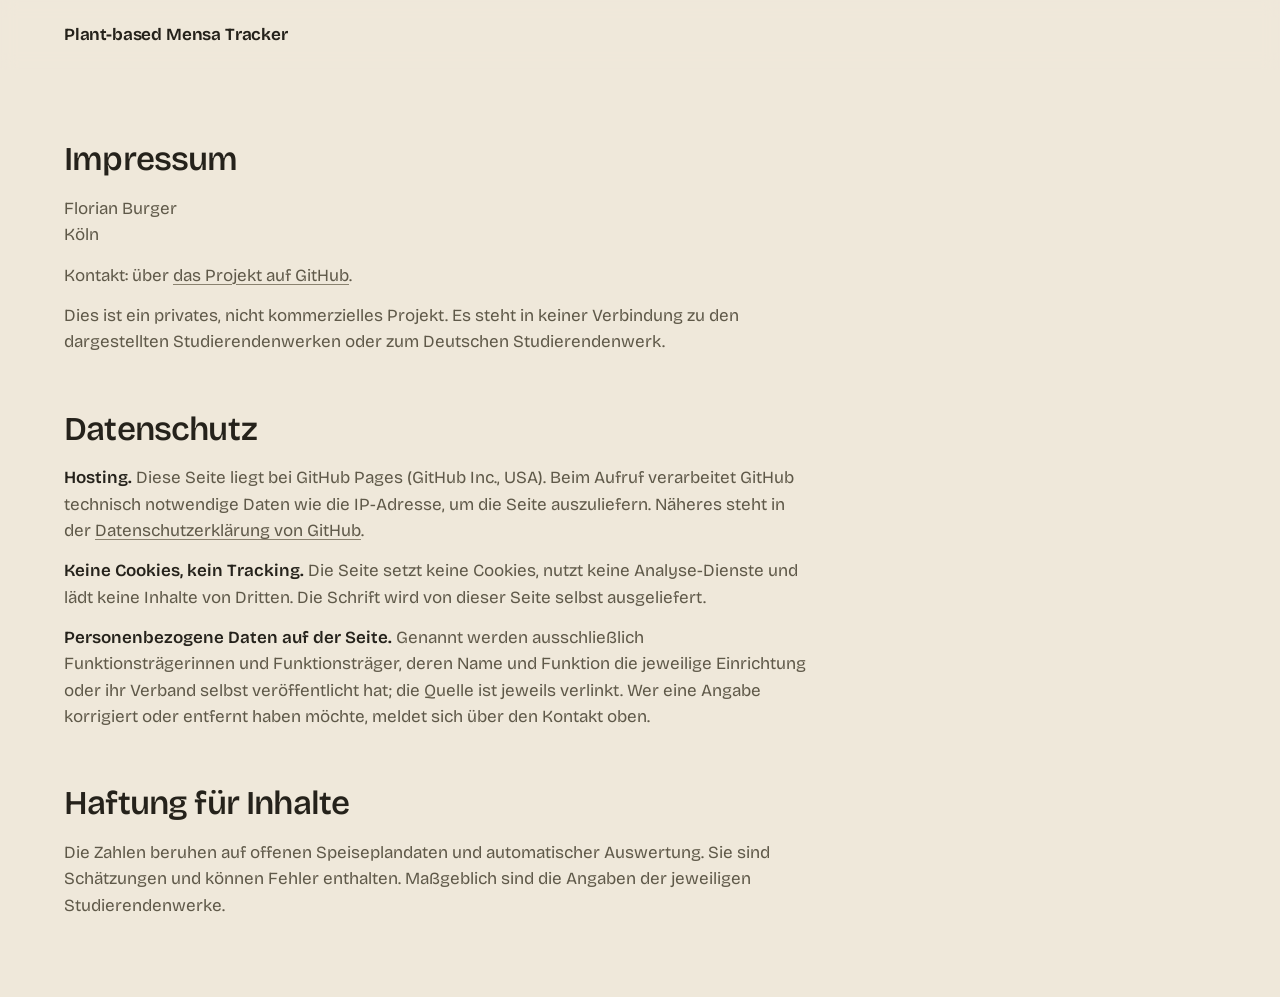
==== docs/imprint.html @ 36a79f9d "Add pipeline, reference data and site Menu pipeline on OpenMensa, reference data for all 57 Studiere" ====
<!doctype html>
<html lang="de">
<head>
<meta charset="utf-8">
<meta name="viewport" content="width=device-width, initial-scale=1">
<title>Impressum &amp; Datenschutz – Plant-based Mensa Tracker</title>
<meta name="robots" content="noindex">
<link rel="stylesheet" href="style.css">
</head>
<body>
<header class="top"><a class="brand" href="./">Plant-based Mensa Tracker</a></header>
<main>
  <section class="block prose" style="border-top:0">
    <h2>Impressum</h2>
    <p>Florian Burger<br>Köln</p>
    <p>Kontakt: über <a href="https://github.com/fburgerdev/website-stuwerke/issues/new">das Projekt auf GitHub</a>.</p>
    <p>Dies ist ein privates, nicht kommerzielles Projekt. Es steht in keiner Verbindung zu den dargestellten Studierendenwerken oder zum Deutschen Studierendenwerk.</p>

    <h2 style="margin-top:48px">Datenschutz</h2>
    <p><strong>Hosting.</strong> Diese Seite liegt bei GitHub Pages (GitHub Inc., USA). Beim Aufruf verarbeitet GitHub technisch notwendige Daten wie die IP-Adresse, um die Seite auszuliefern. Näheres steht in der <a href="https://docs.github.com/de/site-policy/privacy-policies/github-general-privacy-statement">Datenschutzerklärung von GitHub</a>.</p>
    <p><strong>Keine Cookies, kein Tracking.</strong> Die Seite setzt keine Cookies, nutzt keine Analyse-Dienste und lädt keine Inhalte von Dritten. Die Schrift wird von dieser Seite selbst ausgeliefert.</p>
    <p><strong>Personenbezogene Daten auf der Seite.</strong> Genannt werden ausschließlich Funktionsträgerinnen und Funktionsträger, deren Name und Funktion die jeweilige Einrichtung oder ihr Verband selbst veröffentlicht hat; die Quelle ist jeweils verlinkt. Wer eine Angabe korrigiert oder entfernt haben möchte, meldet sich über den Kontakt oben.</p>

    <h2 style="margin-top:48px">Haftung für Inhalte</h2>
    <p>Die Zahlen beruhen auf offenen Speiseplandaten und automatischer Auswertung. Sie sind Schätzungen und können Fehler enthalten. Maßgeblich sind die Angaben der jeweiligen Studierendenwerke.</p>
  </section>
</main>
</body>
</html>
---- docs/style.css ----
@font-face {
  font-family: "Bricolage";
  src: url("fonts/bricolage-grotesque-latin-wght-normal.woff2") format("woff2");
  font-weight: 200 800; font-display: swap;
  unicode-range: U+0000-00FF, U+0131, U+0152-0153, U+02BB-02BC, U+02C6, U+02DA, U+02DC, U+2000-206F, U+20AC, U+2122, U+2191, U+2193, U+2212, U+2215;
}
@font-face {
  font-family: "Bricolage";
  src: url("fonts/bricolage-grotesque-latin-ext-wght-normal.woff2") format("woff2");
  font-weight: 200 800; font-display: swap;
  unicode-range: U+0100-02AF, U+1E00-1EFF, U+2020, U+20A0-20AB, U+20AD-20CF;
}

:root {
  --bg: #efe8da;
  --paper: #f7f2e8;
  --land: #e6decd;
  --line: #d6ccb8;
  --ink: #25221b;
  --soft: #5f5949;
  --mute: #8a826f;
  --g1: #cfdcb9; --g2: #a3c595; --g3: #6fa878; --g4: #3f8a5d; --g5: #1d5a3c;
  --vegan: #2f8f57; --veggie: #a6c23a; --meat: #c0623a; --unl: #b9b09c;
  --up: #1d5a3c; --down: #9a4a2a;
  --r: 10px;
}
* { box-sizing: border-box; }
html { scroll-behavior: smooth; }
body {
  margin: 0; background: var(--bg); color: var(--ink);
  font: 400 17px/1.55 "Bricolage", ui-sans-serif, system-ui, sans-serif;
  -webkit-font-smoothing: antialiased;
}
a { color: inherit; text-decoration-color: var(--mute); text-underline-offset: 3px; }
a:hover { text-decoration-color: var(--ink); }
:focus-visible { outline: 2px solid var(--ink); outline-offset: 3px; border-radius: 4px; }

.top {
  display: flex; justify-content: space-between; align-items: baseline; gap: 24px;
  padding: 22px clamp(20px, 5vw, 64px); position: sticky; top: 0; z-index: 5;
  background: color-mix(in srgb, var(--bg) 88%, transparent); backdrop-filter: blur(8px);
}
.brand { font-weight: 650; text-decoration: none; letter-spacing: -0.01em; }
.top nav { display: flex; gap: clamp(14px, 2.4vw, 30px); font-size: 15px; }
.top nav a { text-decoration: none; color: var(--soft); }
.top nav a:hover { color: var(--ink); }

main { padding: 0 clamp(20px, 5vw, 64px); max-width: 1320px; margin: 0 auto; }

.hero { display: grid; grid-template-columns: minmax(0, 1fr) minmax(0, 1.05fr); gap: clamp(24px, 5vw, 72px); align-items: start; padding: clamp(24px, 5vw, 56px) 0 clamp(48px, 7vw, 96px); }
h1 { font-size: clamp(34px, 4.6vw, 62px); line-height: 1.04; letter-spacing: -0.035em; font-weight: 500; margin: 0 0 28px; max-width: 13em; }
h1 .num { font-weight: 750; font-variant-numeric: tabular-nums; color: var(--g5); }
.lede { font-size: 18px; color: var(--soft); max-width: 34em; margin: 0 0 40px; }
.lede b { color: var(--ink); font-weight: 600; }
.trend { margin: 0; max-width: 520px; }
.trend figcaption { font-size: 14px; color: var(--mute); margin-bottom: 6px; }

.map svg { width: 100%; height: auto; display: block; overflow: visible; }
.state { fill: var(--land); stroke: var(--bg); stroke-width: 1.5; transition: fill .25s; }
.state.on { fill: #dcd2bd; }
.sw { cursor: pointer; }
.sw circle { stroke: var(--bg); stroke-width: 2; transition: r .2s, stroke .2s; transform-box: fill-box; transform-origin: center; }
.sw.none circle { fill: transparent; stroke: var(--mute); stroke-width: 1.3; stroke-dasharray: 2.5 2.5; }
.sw.partial circle { fill-opacity: .5; }
.sw:hover circle, .sw:focus-visible circle, .sw.on circle { stroke: var(--ink); stroke-width: 2; stroke-dasharray: none; }
.sw:focus-visible { outline: none; }
.map.intro .sw circle { animation: pop .6s cubic-bezier(.2, 1.4, .4, 1) both; animation-delay: calc(var(--i) * 18ms + 150ms); }
@keyframes pop { from { transform: scale(0); opacity: 0; } to { transform: scale(1); opacity: 1; } }

.legend { font-size: 13.5px; color: var(--soft); margin-top: 10px; display: grid; gap: 8px; }
.legend-row { display: flex; flex-wrap: wrap; gap: 8px 20px; align-items: center; }
.swatches { display: inline-flex; gap: 2px; align-items: center; }
.swatches span { display: inline-flex; flex-direction: column; align-items: center; gap: 3px; font-size: 12px; color: var(--mute); }
.swatches i { display: block; width: 44px; height: 10px; border-radius: 3px; }
.key { display: inline-flex; align-items: center; gap: 7px; }
.dot { width: 12px; height: 12px; border-radius: 50%; display: inline-block; background: var(--g3); }
.dot-partial { opacity: .5; }
.dot-none { background: transparent; border: 1.3px dashed var(--mute); }
.dot-size { width: 7px; height: 7px; background: var(--mute); box-shadow: 13px 0 0 3px var(--mute); margin-right: 18px; }

.block { padding: clamp(36px, 5vw, 64px) 0; border-top: 1px solid var(--line); }
.block-head { display: flex; flex-wrap: wrap; justify-content: space-between; align-items: baseline; gap: 12px 24px; margin-bottom: 18px; }
h2 { font-size: clamp(24px, 2.6vw, 34px); letter-spacing: -0.025em; font-weight: 560; margin: 0 0 10px; }
.block-head h2 { margin: 0; }
.intro { color: var(--soft); max-width: 40em; margin: 0 0 24px; }
.sort { display: flex; flex-wrap: wrap; gap: 6px; align-items: center; font-size: 14.5px; color: var(--mute); }
.sort span { margin-right: 4px; }
.sort button { font: inherit; color: var(--soft); background: transparent; border: 1px solid var(--line); border-radius: 99px; padding: 5px 13px; cursor: pointer; transition: background .15s, color .15s; }
.sort button:hover { color: var(--ink); border-color: var(--mute); }
.sort button[aria-pressed="true"] { background: var(--ink); color: var(--bg); border-color: var(--ink); }

.table-wrap { overflow-x: auto; }
table.data { width: 100%; border-collapse: collapse; font-size: 15.5px; font-variant-numeric: tabular-nums; }
.data th { text-align: left; font-weight: 500; color: var(--mute); font-size: 13.5px; padding: 8px 12px 8px 0; border-bottom: 1px solid var(--line); white-space: nowrap; }
.data td { padding: 11px 12px 11px 0; border-bottom: 1px solid var(--line); vertical-align: middle; }
.data .r { text-align: right; }
.data tbody tr { transition: background .15s; }
.data tbody tr.click { cursor: pointer; }
.data tbody tr.click:hover, .data tbody tr.on { background: var(--paper); }
.data td.name { font-weight: 560; min-width: 11em; }
.data td.name small { display: block; font-weight: 400; color: var(--mute); font-size: 13.5px; }
.data td.barcell { width: 34%; min-width: 180px; }
.nodata { color: var(--mute); font-size: 14px; }
.chg { white-space: nowrap; font-weight: 560; }
.chg.up { color: var(--up); } .chg.down { color: var(--down); } .chg.flat { color: var(--mute); font-weight: 400; }

.bar { display: flex; gap: 2px; height: 12px; width: 100%; }
.bar i { display: block; height: 100%; border-radius: 3px; min-width: 2px; transition: flex-basis .7s cubic-bezier(.2, .8, .2, 1); }
.bar .v { background: var(--vegan); } .bar .g { background: var(--veggie); } .bar .m { background: var(--meat); } .bar .u { background: var(--unl); }
.bar.big { height: 22px; }
.barkey { display: flex; flex-wrap: wrap; gap: 6px 18px; font-size: 14px; color: var(--soft); margin-top: 10px; }
.barkey span { display: inline-flex; align-items: center; gap: 6px; }
.barkey i { width: 10px; height: 10px; border-radius: 3px; display: inline-block; }
.barkey b { color: var(--ink); font-weight: 600; }

.cards { list-style: none; padding: 0; margin: 0; display: grid; grid-template-columns: repeat(auto-fit, minmax(300px, 1fr)); gap: 16px; }
.cards li { background: var(--paper); border-radius: var(--r); padding: 22px 24px; }
.cards h3 { margin: 0 0 4px; font-size: 18px; font-weight: 600; letter-spacing: -0.01em; }
.cards .scope { color: var(--mute); font-size: 14px; margin: 0 0 10px; }
.cards p { margin: 0 0 10px; color: var(--soft); font-size: 15.5px; }

.prose p { max-width: 44em; color: var(--soft); margin: 0 0 14px; }
.prose strong { color: var(--ink); font-weight: 600; }

.foot { padding: 32px clamp(20px, 5vw, 64px) 48px; color: var(--mute); font-size: 14px; max-width: 1320px; margin: 0 auto; border-top: 1px solid var(--line); }
.foot p { margin: 0 0 6px; }

.tip { position: fixed; z-index: 30; pointer-events: none; background: var(--ink); color: var(--bg); border-radius: 8px; padding: 10px 13px; font-size: 14px; line-height: 1.4; max-width: 300px; box-shadow: 0 6px 24px rgba(37, 34, 27, .22); }
.tip b { font-weight: 600; display: block; }
.tip span { color: #cfc7b4; display: block; }
.tip .big { font-size: 20px; font-weight: 650; color: #fff; margin-top: 4px; }

.scrim { position: fixed; inset: 0; background: rgba(37, 34, 27, .28); z-index: 10; opacity: 0; transition: opacity .3s; }
.scrim.show { opacity: 1; }
.drawer { position: fixed; top: 0; right: 0; bottom: 0; width: min(520px, 100vw); background: var(--paper); z-index: 20; overflow-y: auto; padding: 28px clamp(20px, 4vw, 36px) 48px; transform: translateX(104%); transition: transform .38s cubic-bezier(.2, .8, .2, 1); box-shadow: -12px 0 40px rgba(37, 34, 27, .14); }
.drawer.open { transform: none; }
.drawer .close { position: sticky; top: 0; float: right; font: inherit; font-size: 14.5px; background: var(--bg); border: 0; border-radius: 99px; padding: 6px 14px; cursor: pointer; color: var(--soft); }
.drawer h2 { font-size: 28px; line-height: 1.1; margin: 6px 0 4px; max-width: 12em; }
.drawer .where { color: var(--mute); margin: 0 0 22px; font-size: 15px; }
.drawer h3 { font-size: 14px; font-weight: 500; color: var(--mute); margin: 30px 0 10px; }
.drawer .bignum { font-size: 46px; font-weight: 700; letter-spacing: -0.03em; line-height: 1; color: var(--g5); }
.drawer .bignum small { font-size: 15px; font-weight: 400; color: var(--soft); letter-spacing: 0; margin-left: 8px; }
.drawer .note { background: var(--bg); border-radius: 8px; padding: 12px 14px; font-size: 14.5px; color: var(--soft); margin: 14px 0 0; }
.drawer ul { list-style: none; padding: 0; margin: 0; }
.drawer .rows li { display: grid; grid-template-columns: 1fr 96px 44px; gap: 12px; align-items: center; padding: 7px 0; border-bottom: 1px solid var(--line); font-size: 14.5px; }
.drawer .rows li span:last-child { text-align: right; font-variant-numeric: tabular-nums; }
.drawer .plain li { padding: 7px 0; border-bottom: 1px solid var(--line); font-size: 15px; }
.drawer .plain small { color: var(--mute); display: block; font-size: 13.5px; }
.drawer .tags { display: flex; flex-wrap: wrap; gap: 6px; }
.drawer .tags span { background: var(--bg); border-radius: 99px; padding: 3px 11px; font-size: 14px; color: var(--soft); }
.drawer .facts { display: grid; grid-template-columns: 1fr 1fr; gap: 14px; margin-top: 4px; }
.drawer .facts div { background: var(--bg); border-radius: 8px; padding: 12px 14px; }
.drawer .facts b { display: block; font-size: 21px; font-weight: 650; letter-spacing: -0.02em; }
.drawer .facts span { font-size: 13.5px; color: var(--mute); }
.drawer .empty { color: var(--mute); font-size: 14.5px; }

.chart svg { width: 100%; height: auto; display: block; overflow: visible; }
.chart .grid { stroke: var(--line); stroke-width: 1; }
.chart .axis { fill: var(--mute); font-size: 11.5px; }
.chart .ln { fill: none; stroke: var(--vegan); stroke-width: 2; stroke-linejoin: round; stroke-linecap: round; }
.chart .ln.draw { stroke-dasharray: var(--len); stroke-dashoffset: var(--len); animation: draw 1.4s .5s cubic-bezier(.3, .7, .2, 1) forwards; }
@keyframes draw { to { stroke-dashoffset: 0; } }
.chart .pt { fill: var(--vegan); stroke: var(--bg); stroke-width: 2; }
.chart .cross { stroke: var(--mute); stroke-width: 1; }
.chart .endlab { fill: var(--ink); font-size: 13px; font-weight: 600; }

@media (max-width: 880px) {
  .hero { grid-template-columns: 1fr; }
  .hero-map { order: -1; max-width: 520px; }
  .top nav a:nth-child(3) { display: none; }
  .data td.barcell { min-width: 120px; }
  .hide-s { display: none; }
}
@media (prefers-reduced-motion: reduce) {
  *, *::before, *::after { animation: none !important; transition: none !important; }
  html { scroll-behavior: auto; }
}
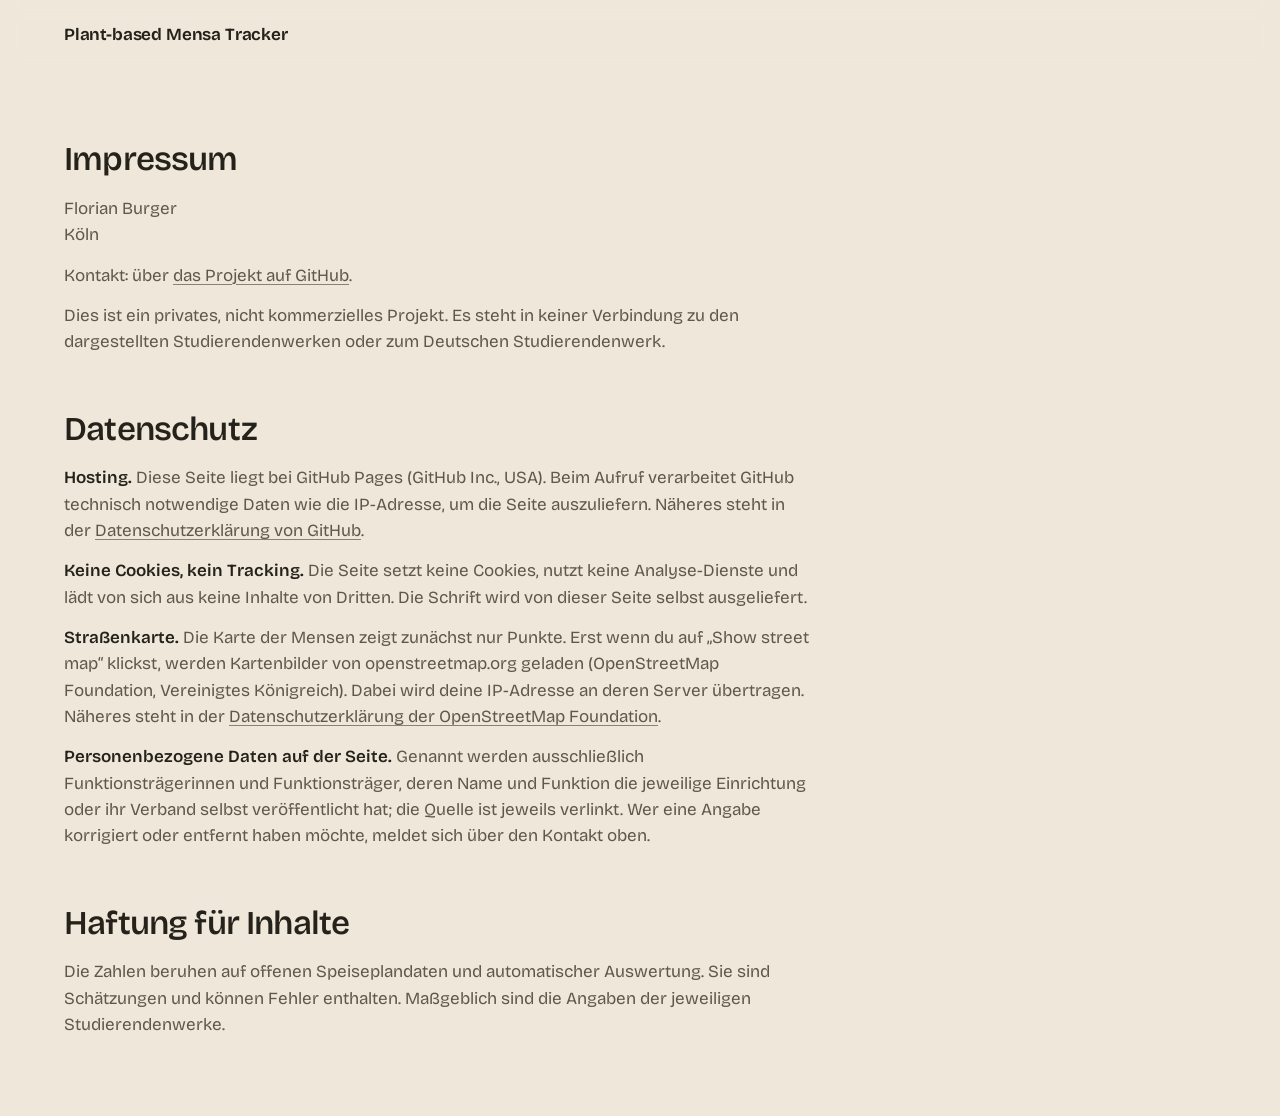
==== commit d5af0735: "Read 14 more Studierendenwerke from their own websites; schedule readers by how far ahead they publi" ====
--- a/docs/imprint.html
+++ b/docs/imprint.html
@@ -18,7 +18,8 @@
 
     <h2 style="margin-top:48px">Datenschutz</h2>
     <p><strong>Hosting.</strong> Diese Seite liegt bei GitHub Pages (GitHub Inc., USA). Beim Aufruf verarbeitet GitHub technisch notwendige Daten wie die IP-Adresse, um die Seite auszuliefern. Näheres steht in der <a href="https://docs.github.com/de/site-policy/privacy-policies/github-general-privacy-statement">Datenschutzerklärung von GitHub</a>.</p>
-    <p><strong>Keine Cookies, kein Tracking.</strong> Die Seite setzt keine Cookies, nutzt keine Analyse-Dienste und lädt keine Inhalte von Dritten. Die Schrift wird von dieser Seite selbst ausgeliefert.</p>
+    <p><strong>Keine Cookies, kein Tracking.</strong> Die Seite setzt keine Cookies, nutzt keine Analyse-Dienste und lädt von sich aus keine Inhalte von Dritten. Die Schrift wird von dieser Seite selbst ausgeliefert.</p>
+    <p><strong>Straßenkarte.</strong> Die Karte der Mensen zeigt zunächst nur Punkte. Erst wenn du auf „Show street map“ klickst, werden Kartenbilder von openstreetmap.org geladen (OpenStreetMap Foundation, Vereinigtes Königreich). Dabei wird deine IP-Adresse an deren Server übertragen. Näheres steht in der <a href="https://osmfoundation.org/wiki/Privacy_Policy">Datenschutzerklärung der OpenStreetMap Foundation</a>.</p>
     <p><strong>Personenbezogene Daten auf der Seite.</strong> Genannt werden ausschließlich Funktionsträgerinnen und Funktionsträger, deren Name und Funktion die jeweilige Einrichtung oder ihr Verband selbst veröffentlicht hat; die Quelle ist jeweils verlinkt. Wer eine Angabe korrigiert oder entfernt haben möchte, meldet sich über den Kontakt oben.</p>
 
     <h2 style="margin-top:48px">Haftung für Inhalte</h2>
--- a/docs/style.css
+++ b/docs/style.css
@@ -22,6 +22,7 @@
   --g1: #cfdcb9; --g2: #a3c595; --g3: #6fa878; --g4: #3f8a5d; --g5: #1d5a3c;
   --vegan: #2f8f57; --veggie: #a6c23a; --meat: #c0623a; --unl: #b9b09c;
   --up: #1d5a3c; --down: #9a4a2a;
+  --hl: #7a3e9d; --glow: #f2c84b;
   --r: 10px;
 }
 * { box-sizing: border-box; }
@@ -168,6 +169,9 @@
   .hero { grid-template-columns: 1fr; }
   .hero-map { order: -1; max-width: 520px; }
   .top nav a:nth-child(3) { display: none; }
+  .top nav a { white-space: nowrap; }
+  .top { align-items: center; }
+  .brand { font-size: 15.5px; line-height: 1.2; }
   .data td.barcell { min-width: 120px; }
   .hide-s { display: none; }
 }
@@ -175,3 +179,85 @@
   *, *::before, *::after { animation: none !important; transition: none !important; }
   html { scroll-behavior: auto; }
 }
+
+/* ---------- v2 layout: the map leads, a compact panel sits beside it ---------- */
+.visually-hidden { position: absolute; width: 1px; height: 1px; overflow: hidden; clip-path: inset(50%); white-space: nowrap; }
+.hero { grid-template-columns: minmax(0, 1.45fr) minmax(320px, 1fr); gap: clamp(20px, 3.5vw, 56px); padding: clamp(8px, 2vw, 24px) 0 clamp(40px, 6vw, 80px); }
+.hero-map { order: 0; position: sticky; top: 72px; }
+.map svg { max-height: calc(100vh - 170px); }
+.panel { padding-top: clamp(8px, 2vw, 28px); min-width: 0; }
+h1 { font-size: clamp(22px, 2.1vw, 29px); line-height: 1.18; letter-spacing: -0.02em; font-weight: 500; margin: 0 0 12px; max-width: 19em; }
+h1 .num { font-size: 1.9em; font-weight: 750; letter-spacing: -0.04em; display: block; line-height: 1; margin-bottom: 6px; }
+.lede { font-size: 15px; line-height: 1.5; margin: 0 0 26px; max-width: 36em; }
+
+.state { cursor: pointer; outline: none; }
+.state.sel { fill: #d3c8b0; }
+.state:focus-visible { stroke: var(--ink); stroke-width: 2; }
+.hl { cursor: pointer; outline: none; }
+.hl rect { fill: var(--hl); stroke: var(--paper); stroke-width: 1.6; transition: fill .15s; }
+.hl .halo { fill: var(--glow); fill-opacity: .55; transition: fill-opacity .15s, r .15s; }
+.hl:hover .halo, .hl:focus-visible .halo { fill-opacity: .95; r: 13; }
+.hl:hover rect, .hl:focus-visible rect { fill: #5c2a7c; }
+.map.intro .hl rect, .map.intro .hl .halo { animation: fadein .5s both; animation-delay: calc(var(--i) * 70ms + 1500ms); }
+@keyframes fadein { from { opacity: 0; } to { opacity: 1; } }
+
+.legend { display: flex; flex-wrap: wrap; gap: 8px 18px; align-items: center; font-size: 13px; margin-top: 12px; }
+.legend-title { color: var(--soft); }
+.swatches i { width: 34px; }
+.mark { width: 9px; height: 9px; background: var(--hl); box-shadow: 0 0 0 3.5px color-mix(in srgb, var(--glow) 55%, transparent); transform: rotate(45deg); display: inline-block; border-radius: 1.5px; flex: none; margin: 0 3px; }
+
+.tabs { display: flex; gap: 4px; background: var(--land); border-radius: 99px; padding: 4px; width: fit-content; max-width: 100%; }
+.tabs button { font: inherit; font-size: 14.5px; border: 0; background: transparent; color: var(--soft); padding: 6px 14px; border-radius: 99px; cursor: pointer; transition: background .2s, color .2s; white-space: nowrap; }
+.tabs button:hover { color: var(--ink); }
+.tabs button[aria-selected="true"] { background: var(--paper); color: var(--ink); font-weight: 560; box-shadow: 0 1px 3px rgba(37, 34, 27, .1); }
+.search { display: block; margin: 12px 0 6px; }
+.search input { width: 100%; font: inherit; font-size: 15px; color: var(--ink); background: var(--paper); border: 1px solid var(--line); border-radius: 10px; padding: 10px 14px; }
+.search input::placeholder { color: var(--mute); }
+.search input:focus { outline: 2px solid var(--ink); outline-offset: 1px; border-color: transparent; }
+
+.list { list-style: none; padding: 0; margin: 0; }
+.list li { border-bottom: 1px solid var(--line); }
+.list button { all: unset; box-sizing: border-box; display: grid; grid-template-columns: minmax(0, 1fr) 92px 48px; gap: 12px; align-items: center; width: 100%; padding: 9px 8px; cursor: pointer; border-radius: 8px; transition: background .15s; }
+.list button:hover, .list button:focus-visible { background: var(--paper); }
+.list button:focus-visible { outline: 2px solid var(--ink); outline-offset: -2px; }
+.list .nm { font-weight: 560; font-size: 15.5px; overflow: hidden; text-overflow: ellipsis; white-space: nowrap; }
+.list .nm small { display: block; font-weight: 400; font-size: 13px; color: var(--mute); overflow: hidden; text-overflow: ellipsis; }
+.list .val { text-align: right; font-variant-numeric: tabular-nums; font-size: 15px; white-space: nowrap; }
+.list .bar { height: 9px; }
+.list .nodata { font-size: 12.5px; color: var(--mute); white-space: nowrap; }
+.list .empty { padding: 16px 8px; color: var(--mute); border: 0; }
+.list .hlrow { grid-template-columns: 16px minmax(0, 1fr); align-items: start; }
+.list .hlrow .mark { margin-top: 7px; }
+.list .hlrow .nm { white-space: normal; }
+.list .hlrow em { display: block; font-style: normal; font-weight: 400; font-size: 14px; color: var(--soft); margin-top: 3px; line-height: 1.4; }
+.more { font: inherit; font-size: 14.5px; margin-top: 12px; background: transparent; border: 1px solid var(--line); border-radius: 99px; padding: 6px 16px; color: var(--soft); cursor: pointer; }
+.more:hover { color: var(--ink); border-color: var(--mute); }
+
+.drawer .link { all: unset; cursor: pointer; text-decoration: underline; text-decoration-color: var(--mute); text-underline-offset: 3px; }
+.drawer .link:hover { color: var(--ink); }
+.drawer .list.in button { grid-template-columns: minmax(0, 1fr) 84px 48px; padding: 9px 4px; }
+.drawer .list.in button:hover { background: var(--bg); }
+.drawer .cards { grid-template-columns: 1fr; }
+.drawer .cards li { background: var(--bg); padding: 16px 18px; }
+.hlbox { display: flex; gap: 12px; align-items: flex-start; background: var(--bg); border-radius: 8px; padding: 12px 14px; margin-top: 12px; }
+.hlbox .mark { margin-top: 7px; }
+.hlbox b { font-weight: 600; }
+.hlbox p { margin: 2px 0 0; font-size: 14.5px; color: var(--soft); }
+.drawer .facts { margin-top: 14px; }
+.cmap { background: var(--bg); border-radius: 8px; padding: 6px 10px 10px; }
+.cmap svg { width: 100%; height: auto; display: block; border-radius: 6px; }
+.cmap image { filter: grayscale(1) sepia(.3) contrast(.88) brightness(1.05); opacity: .92; }
+.cmap.street { padding: 6px 6px 8px; }
+.cmap p { padding: 6px 4px 0; }
+.cmap p { margin: 0; font-size: 12.5px; color: var(--mute); }
+.cdot { stroke: var(--paper); stroke-width: 2; cursor: default; transition: r .15s; }
+.cdot:hover { r: 9; stroke: var(--ink); }
+.osm { font-size: 12.5px; color: var(--mute); margin-left: 4px; }
+.drawer .rows li { grid-template-columns: minmax(0, 1fr) 84px 44px; }
+
+@media (max-width: 880px) {
+  .hero { grid-template-columns: 1fr; }
+  .hero-map { position: static; max-width: 560px; }
+  .map svg { max-height: none; }
+  .top nav a:nth-child(3) { display: inline; }
+}
